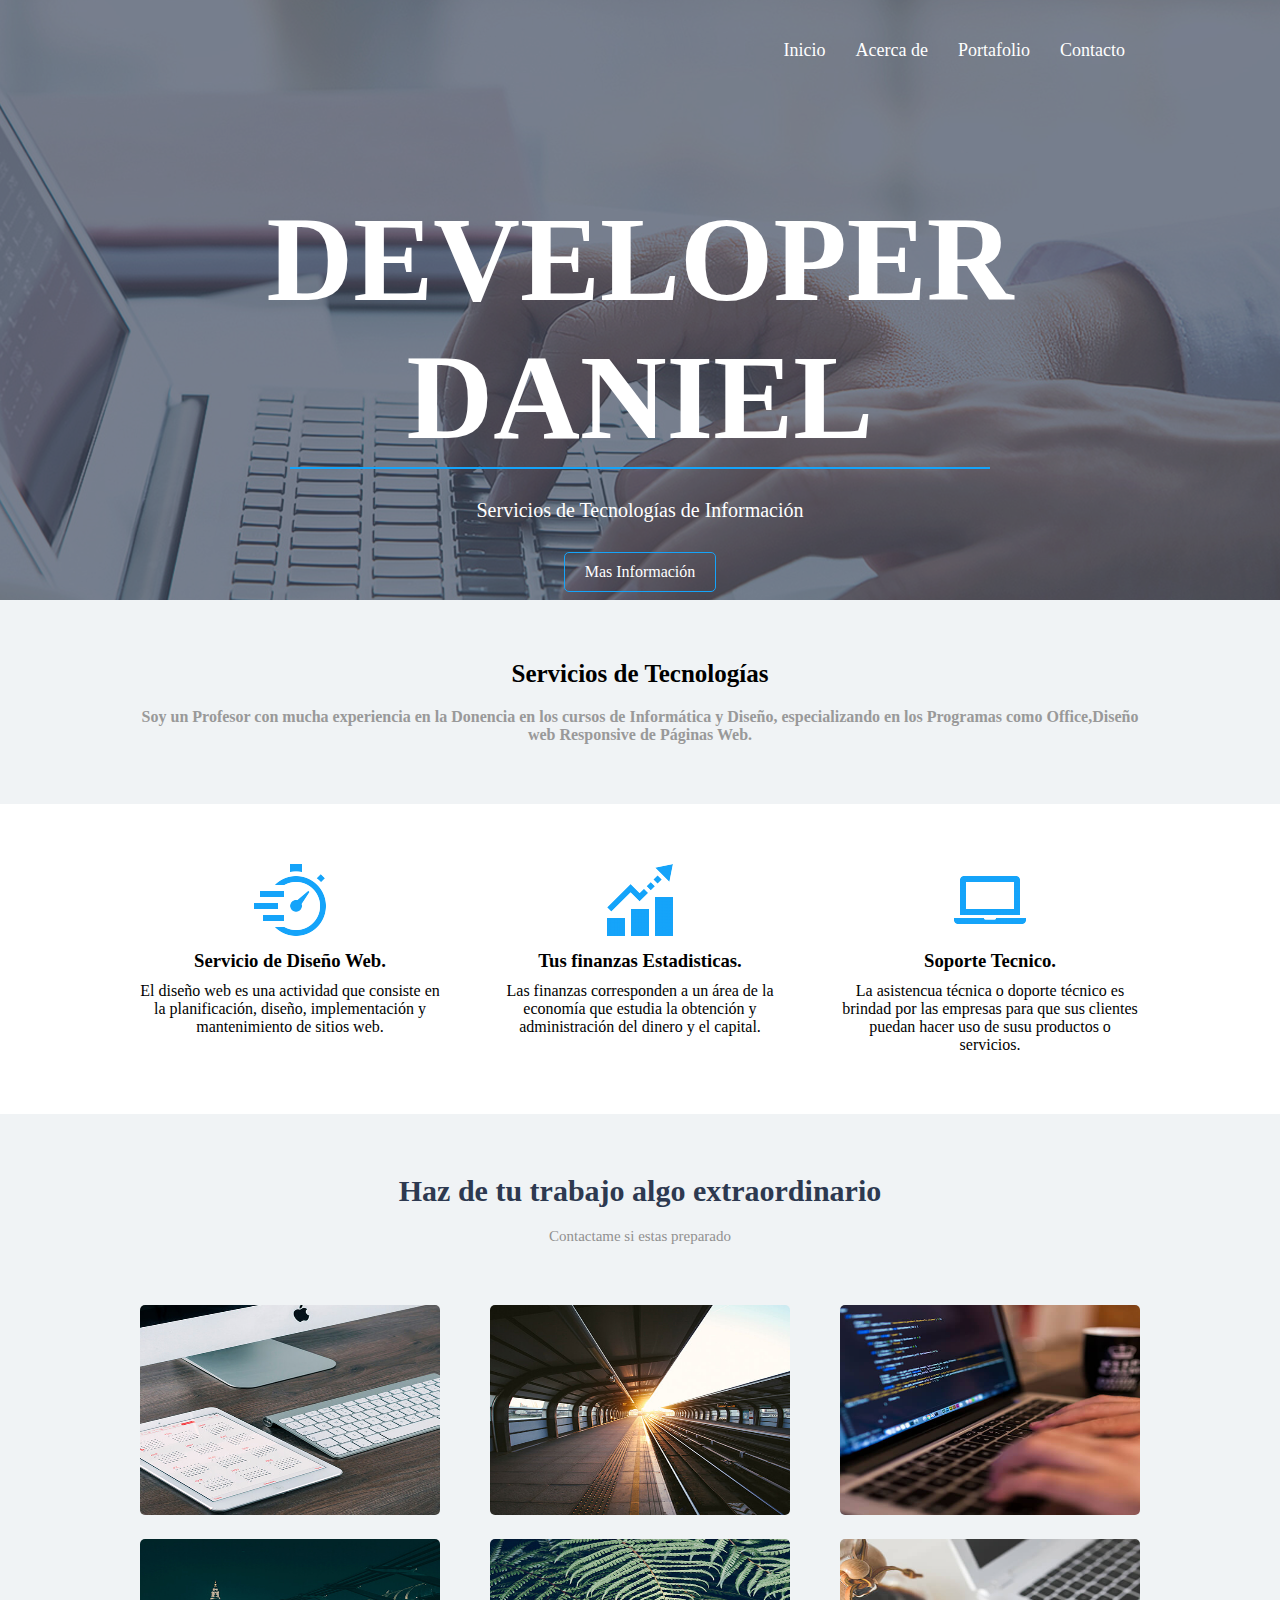
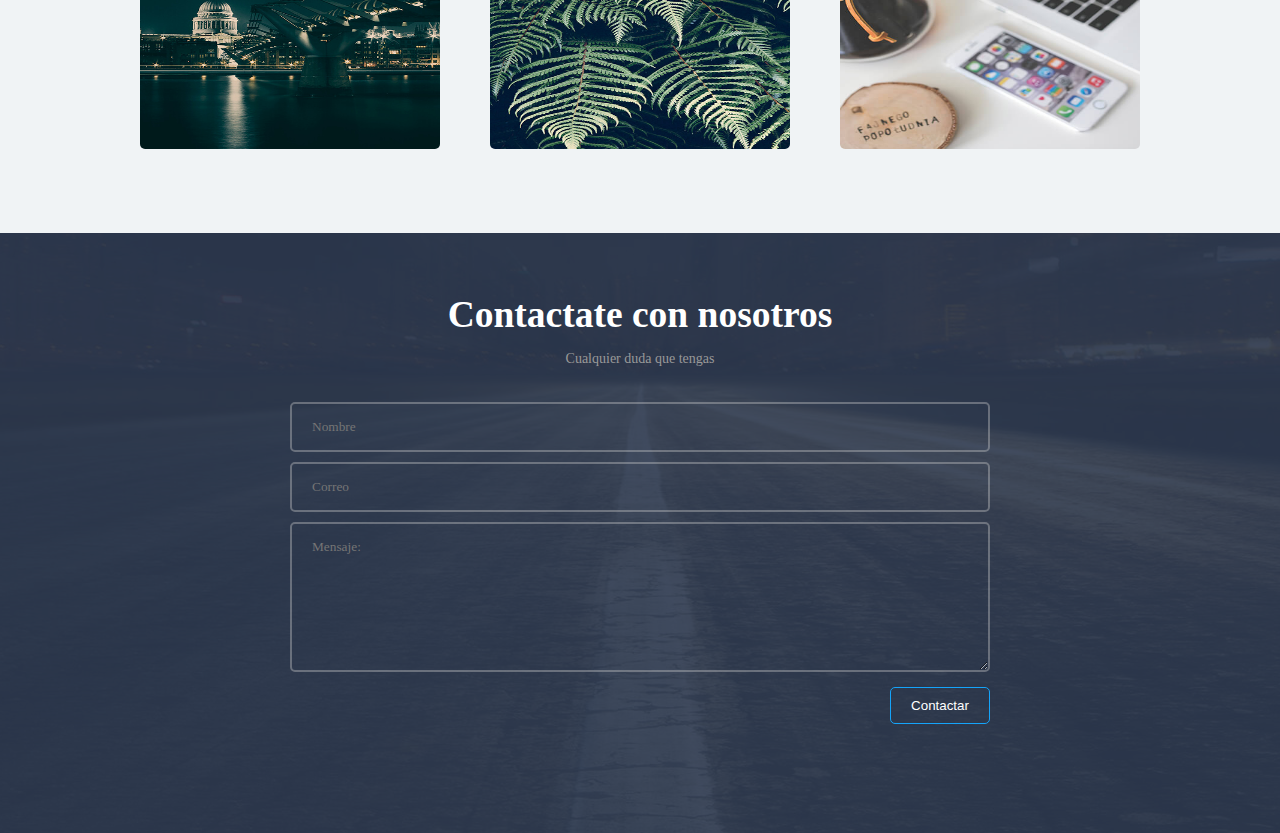
==== index.html @ e659b4f8 "updated" ====
<!DOCTYPE html>
<html lang="en">
<head>
    <meta charset="UTF-8">
    <meta name="viewport" content="width=device-width, initial-scale=1.0">
    <meta http-equiv="X-UA-Compatible" content="ie=edge">
    <title>Camilo Napán | Especialista de Tecnologías</title>
    <link rel="stylesheet" href="css/estilos.css">
</head>
<body>
    <header>
        <div class="contenedor">
            <nav class="menu">
                <a href="">Inicio</a>
                <a href="">Acerca de</a>
                <a href="">Portafolio</a>
                <a href="">Contacto</a>
            </nav>
            <div class="contenido-header">
                <h1 class="titulo-header">DEVELOPER DANIEL</h1>
                <span class="linea-header"></span>
                <h2 class="texto-header">
                Servicios de Tecnologías
                <span class="desaparecer">
                de Información
                </span></h2>
                <a href="" class="action-header">Mas Información</a>
            </div>
        </div>
    </header>
    <main>
        <section class="quienes">
            <div class="contenedor">
                <h3 class="quienes-titulo">Servicios de Tecnologías</h3>
                <p class="quienes-parrafo">
                 Soy un Profesor con mucha experiencia en la Donencia
                 en los cursos de Informática
                 y Diseño, especializando en los Programas como 
                 Office,Diseño web Responsive de Páginas Web.    
            </p>
            </div>
        </section>
        <section class="quehacemos">
            <div class="contenedor">
                <div class="contenido-cajas">
                    <div class="tarjeta">
                        <img src="img/icono1.png" alt=""
                        class="imagen-tarjeta">
                        <div class="contenido-tarjeta">
                            <h3 class="titulo-tarjeta">Servicio de Diseño Web.</h3>
                            <p class="parrafo-tarjeta">
                            El diseño web es una actividad que consiste en la planificación, diseño, implementación y mantenimiento de sitios web.  
                            </p>
                        </div>
                    </div>
                    <div class="tarjeta">
                            <img src="img/icono2.png" alt="" class="imagen-tarjeta">
                            <div class="contenido-tarjeta">
                                <h3 class="titulo-tarjeta">
                                Tus finanzas Estadisticas.</h3>
                                <p class="parrafo-tarjeta">
                                Las finanzas corresponden a un área de la economía que estudia la obtención y administración del dinero y el capital. 
                                </p>
                            </div>
                    </div>
                    <div class="tarjeta">
                            <img src="img/icono3.png" alt="" class="imagen-tarjeta">
                            <div class="contenido-tarjeta">
                                <h3 class="titulo-tarjeta">
                                Soporte Tecnico.</h3>
                                <p class="parrafo-tarjeta">
                                La asistencua técnica o doporte técnico es brindad por las empresas para que sus clientes puedan hacer uso de susu productos o servicios.  
                            </p>
                            </div>
                    </div>
                </div>
            </div>
        </section>
        <section class="portafolio">
            <div class="contenedor">
                <div class="portafolio-textos">
                    <h2>Haz de tu trabajo algo extraordinario</h2>
                    <p>Contactame si estas preparado</p>
                </div>
                <section class="galeria">
                    <div class="fotos">
                        <img src="img/1.jpg" alt="">
                    </div>
                    <div class="fotos">
                        <img src="img/2.jpg" alt="">
                    </div>
                    <div class="fotos">
                        <img src="img/3.jpg" alt="">
                    </div>
                    <div class="fotos">
                        <img src="img/4.jpg" alt="">
                    </div>
                    <div class="fotos">
                        <img src="img/5.jpg" alt="">
                    </div>
                    <div class="fotos">
                        <img src="img/6.jpg" alt="">
                    </div>
                </section>
            </div>
        </section>
    </main>
    <footer>
        <section class="contacto">
            <div class="contenedor">
                <div class="footer-textos">
                    <h2>Contactate con nosotros</h2>
                    <p>Cualquier duda que tengas</p>
                </div>
                <form action="" class="formulario" method="POST">
                    <input type="text" placeholder="Nombre" id="nombre" name="nombre" required value="">
                    <input type="email" placeholder="Correo" id="correo" name="correo" required value="" class="email">
                    <textarea name="mensaje" id="mensaje" placeholder="Mensaje:"></textarea>
                   <div class="derecha">
                    <input class="boton derecha" type="submit" value="Contactar" name="submit"> 
                    </div> 
                </form>
            </div>
        </section>
    </footer>
</body>
</html>
---- css/estilos.css ----
*{
    margin:0; /*establece los márgenes de un elemento especificando entre uno y cuatro valores, donde cada valor es una longitud, un porcentaje o auto*/
    padding:0; /*El área de padding es el espacio entre el contenido */
    box-sizing: border-box; /*es una propiedad CSS para cambiar el modelo de caja por defecto de los navegadores*/
}

body{
    background: #fff; /*color de fondo en la web */
    font-family:'lato'; /*Es el tipo de letra o familia de tipos de letra es el tipo de letra que se aplicará al cuerpo de texto en un navegador*/
    font-size: 16px; /*Es el tamaño de la fuente de letra */
}

.contenedor{
    width: 90%;/*el archo de la pagina web porcentaje que se adapta segun al tamaño del navegador */
    max-width: 1000px; /*Así max-width define el ancho máximo que un elemento puede tener.max-width cambia el tamaño del elemento si el valor de width es mayor
     que el de max-width*/
    overflow: hidden;/*a propiedad CSS overflow: si recortar contenido, dibujar barras de desplazamiento o mostrar el contenido excedente en un elemento a nivel de bloque.*/
    margin: auto; /*La propiedad margin establece los márgenes de un elemento especificando entre uno y cuatro valores, donde cada valor es una longitud, un porcentaje
     o auto.*/
}

header{
    background-image: url('../img/portada.png'); /*La propiedad La imagen se muestra en la zona que ocupan el contenido y el relleno del elemento, justo hasta su borde*/
    height:600px; /* representa la altura la medida*/
    background-repeat: no-repeat; /*La propiedad de CSS background-repeat define como se repiten los fondos del documento. Un fondo de imagen puede ser repetido sobre 
    el eje horizontal, el eje vertical, ambos ejes, o no estar repetido*/
    background-position:center; /*background-position define la posición inicial de la imagen de fondo especificada.*/
    background-attachment: cover;/*La propiedad  si la imagen de fondo establecida en un elemento se mueve o permanece fija cuando se hace scroll en la ventana del 
    navegador.*/
}
header .menu{
    margin:30px 0; /*establece los márgenes de un elemento especificando entre uno y cuatro valores, donde cada valor es una longitud, un porcentaje o auto*/
    display:flex;/*La propiedad CSS flex alterar las dimensiones, Los elementos flexibles pueden ser estirados para utilizar el espacio disponible proporcional.*/
    justify-content: flex-end; /*La propiedad CSS justify-content define cómo el navegador distribuye el espacio entre y alrededor de los items flex, a lo largo
     del eje principal de su contenedor*/
    flex-wrap: wrap; /*La propiedad flex-wrap de CSS especifica si los elementos "hijos" son obligados a permanecer en una misma línea o pueden fluir en varias líneas. */
}
header .menu a:hover{
    text-decoration: underline;
}
header .menu a{
    font-size:18px;
    font-family: 'lato';
    font-weight: 300; /*La propiedad font-weight de CSS especifica el peso o grueso de la letra. Algunos tipos de letra sólo están disponibles en normal y bold .*/
    display: inline-block; /* display : inline. El elemento aparece en línea  */
    padding:10px 0;
    margin:0 15px;
    color:#fff;
    text-decoration: none;/*se usa para establecer el formato de texto a subrayado ( underline ) y suprarrayado ( overline ), tachado ( line-through ) o parpadeo ( blink ).*/
}
header .contenido-header{
    margin:120px 0;
    display: flex; /*La propiedad CSS flex alterar las dimensiones, Los elementos flexibles pueden ser estirados para utilizar el espacio disponible proporcional.*/
    flex-direction: column;/*La propiedad CSS flex-direction especifica cómo colocar los objetos flexibles en el contenedor flexible definiendo el eje principal y la dirección*/
    flex-wrap: wrap; /*La propiedad flex-wrap de CSS especifica si los elementos "hijos" son obligados a permanecer en una misma línea o pueden fluir en varias líneas. */
    justify-content: center;
    align-content: center;
}
header .contenido-header .titulo-header{
    font-size: 120px;
    text-align: center;
    color: #fff;
    text-align: center;
}

header .contenido-header .linea-header{
    width: 700px;
    margin: auto;
    height:2px;
    background: #15a4fa;
    margin-bottom:30px;
    text-align: center;
}

header .contenido-header .texto-header{
    color:#fff;
    font-weight: 300;
    margin-bottom:30px;
    font-size:20px;
    text-align: center;
}

header .contenido-header .action-header{
    display: inline-block;
    margin: auto;
    color: #fff;   
    text-decoration: none;
    border:1px solid #15a4fa;
    padding: 10px 20px;
    border-radius: 5px;
}

header .contenido-header .action-header:hover{
    background: #15a4fa;
    color: #fff;
}

main .quienes{
    background: #f0f3f5;
    padding:60px 0;
}

main .quienes .quienes-titulo{
    color:#000;
    font-size: 25px;
    text-align: center;
    margin-bottom:20px;
}

main .quienes .quienes-parrafo{
    text-align: center;
    color:#999999;
    font-weight: 600;
}

main .quehacemos{
    margin:60px 0;  
}
main .contenido-cajas{
    display: flex; /*La propiedad CSS flex alterar las dimensiones, Los elementos flexibles pueden ser estirados para utilizar el espacio disponible proporcional.*/
    justify-content: space-between;/*La propiedad CSS justify-content define cómo el navegador distribuye el espacio entre y alrededor de los items flex, a lo largo del 
    eje principal de su contenedor.*/
    flex-wrap: wrap;
}

main .quehacemos .contenido-cajas .tarjeta{
    width: 30%;
    text-align: center;
}

main .quehacemos .contenido-cajas .tarjeta .contenido-tarjeta .titulo-tarjeta{
    margin:10px 0;   
}

main .portafolio{
    background: #f0f3f5;
    padding: 60px 0;
}

main .portafolio .portafolio-textos{
    text-align: center;
    margin-bottom: 60px;/*CSS (margen-inferior) es la propiedad de un elemento que establece el espacio requerido en la parte inferior de un elemento*/
    color:#2d3950;
    font-size: 20px;
}

main .portafolio .portafolio-textos p{
    color: #909090;
    font-size: 15px;
    margin:20px 0 0 0;
}

main .portafolio .galeria{
    display: flex;
    justify-content: space-between;
    flex-wrap: wrap; /*La propiedad flex-wrap de CSS especifica si los elementos "hijos" son obligados a permanecer en una misma línea o pueden fluir en varias líneas. */
}

main .portafolio .galeria .fotos{
    width: 30%;
    margin-bottom:20px;
}

main .portafolio .galeria .fotos img{
    width: 100%;
    height:210px;
    border-radius: 5px;
}
main .portafolio .galeria .fotos img:hover{
    opacity:.6;
    cursor: pointer;
}

footer .contacto{
    height:600px;
    background-image: url(../img/footer.png);
    background-position:center;
    padding:60px 0;
}

footer .footer-textos{
    text-align: center;
    color: #fff;
    font-size:25px;
}

footer .footer-textos p{
    font-size: 14px;
    margin:15px 0 30px 0;
    color: #999999;

}
form{
    display: flex;
    flex-direction: column;
    margin: auto;
    width: 70%;
    
}
footer .contacto  input[type="text"], footer .contacto  input[type="email"],
footer .contacto  textarea{
    width: 100%;
    margin: 5px 0;
    padding: 15px 20px;
    background: none;
    border-radius: 5px;
    color:rgb(204, 204, 204);
    border: 2px solid rgba(204, 204, 204, 0.383);
    font-family: 'lato';
    font-weight: 300;
}
footer .contacto  textarea{
    height:150px;
    max-height: 150px;
    max-width: 100%;
    min-width: 100%;
    min-height: 150px;
}
.derecha{
   display: flex;
   justify-content: flex-end;
}
footer .contacto  input[type="submit"]{
    display:block;
    width: 100px;
    margin:10px 0;
    padding: 10px 15px;
    background: none;
    border:1px solid #15a4fa;
    border-radius: 5px; /*La propiedad border-radius de CSS3 nos permite redondear los bordes de las cajas.diseño 
    de las cajas que muestran el contenido de una web y para hacer algunas figuras sencilla, como los círculos*/
    color:#fff;
    cursor: pointer; /*te coloca el puntero de mouse es una manito de navegador web*/
    float:right;
}
footer .contacto  input[type="submit"]:hover{
    background: #15a4fa;
    color: #fff;
}

.footer{
    height:200px;
    background: #000;
}
/*medida de moviles horizontales tables verticales : screen pantalla and=y */
@media screen and (max-width:760px){
    header .menu{
        justify-content: center;/*contenido texto centrando uniforme*/
        background: red;/*color de fondo */
    }
    header .contenido-header .texto-header{
       font-size:18px; /*tamaño fuente 18px*/
       background: #2d3950;
    }
    header .contenido-header .texto-header .desaparecer{
        display:none ;/*ocultando el texto none:oculto */
        background: orange;
    }
}
/*moviles verticales en general: motorola,huawei.*/
@media screen and (max-width:630px){
    header .contenido-header .titulo-header{
        font-size:80px;
    }
    header .contenido-header .linea-header{
        width: 400px;
    }
    main .portafolio .galeria .fotos{
        width:49%;
    }
}
/* CELULAR MEDIANOS SMARTH PTHONES*/
@media screen and (max-width: 500px){
    header .contenido-header .titulo-header{
        font-size:40px;
    }
    main .quehacemos .contenido-cajas .tarjeta{
       width: 48%;
    }
    main .contenido-cajas{
        justify-content: center
    }
    main .quehacemos .contenido-cajas .tarjeta{
        margin:20px 0;
    }
}
/* CELULAR PEQUEÑOS SMARTH PTHONES*/
@media screen and (max-width: 350px){
    main .quehacemos .contenido-cajas .tarjeta{
        width: 98%;
    }
    header .contenido-header .texto-header{
        font-size:15px;
    }
}
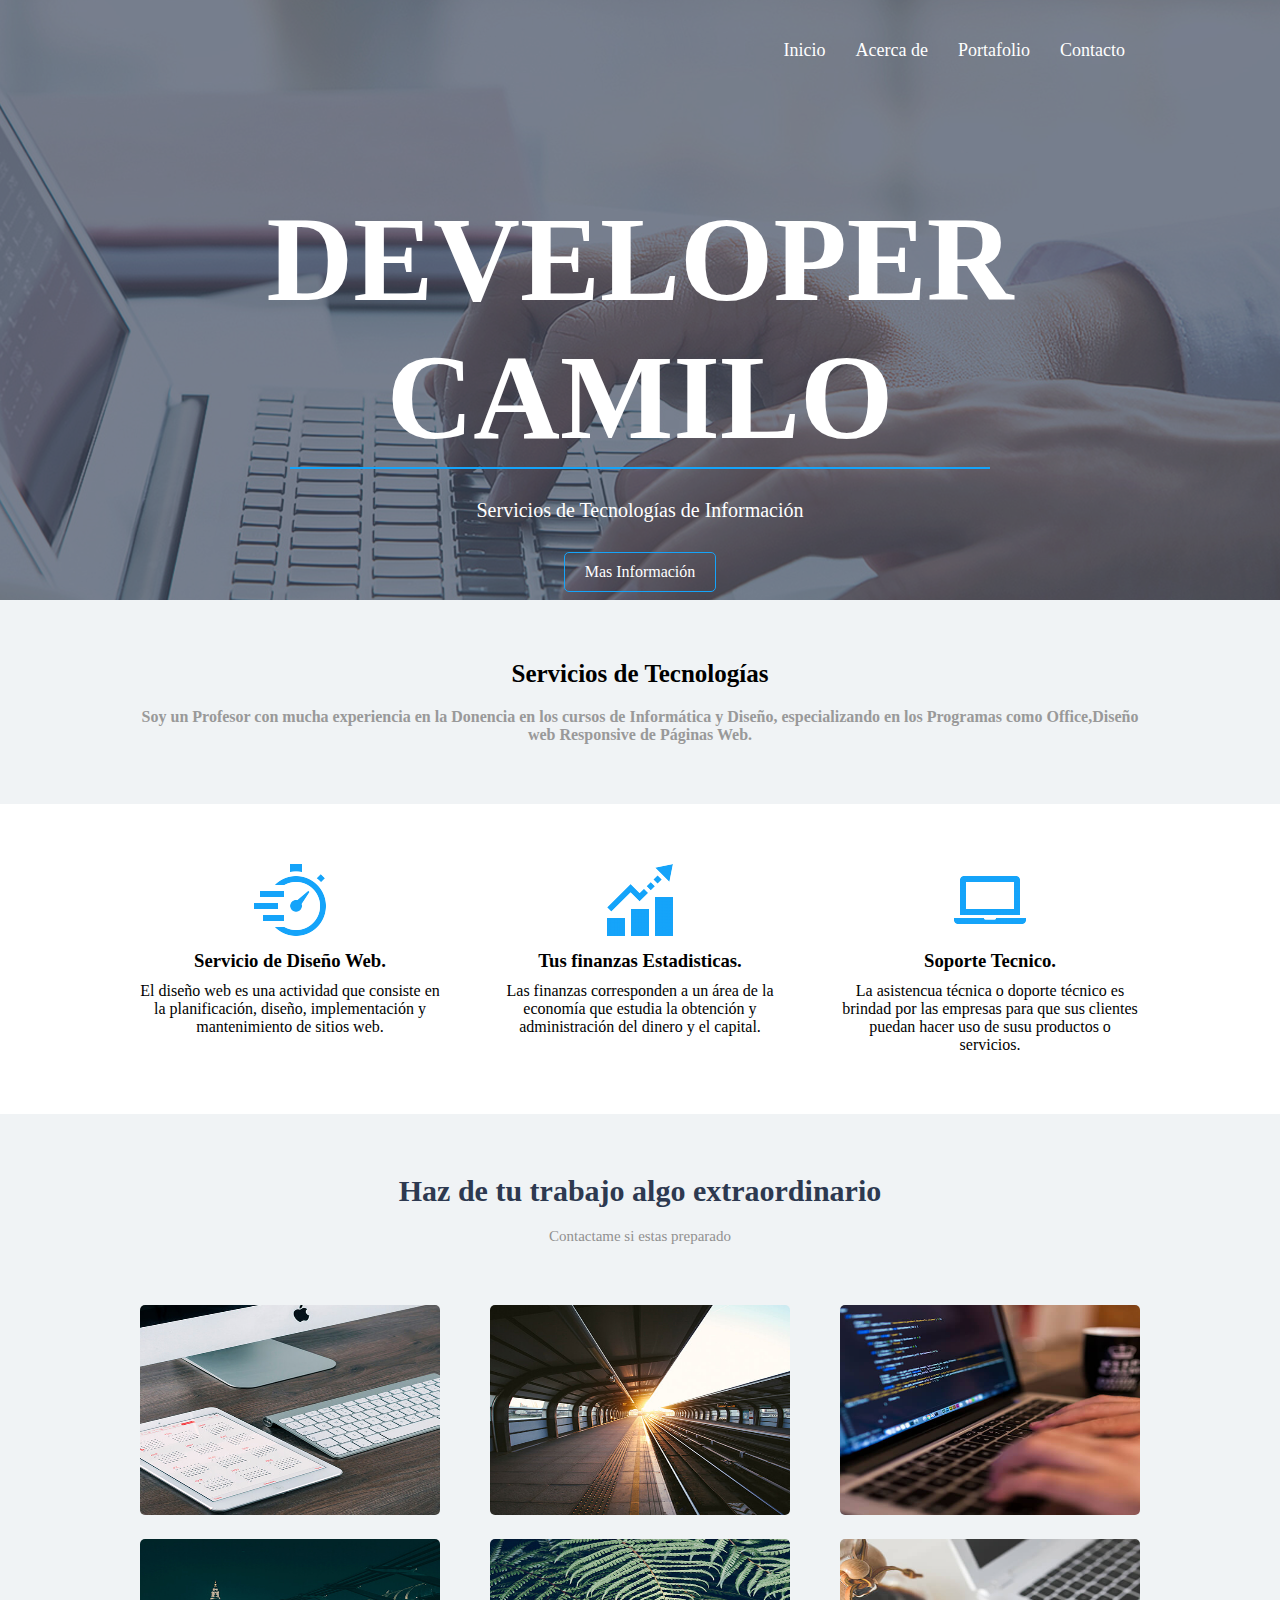
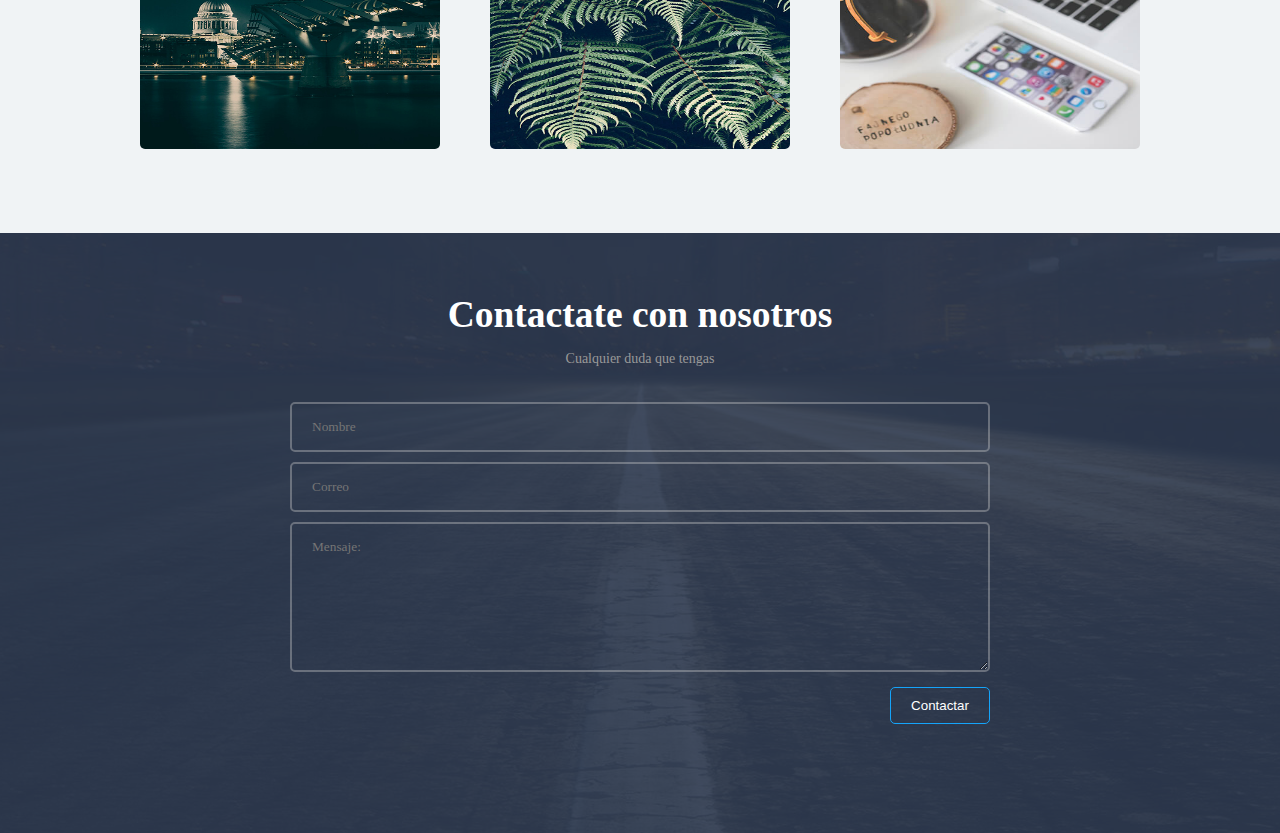
==== commit e6d1c7b1: "updated" ====
--- a/index.html
+++ b/index.html
@@ -8,6 +8,7 @@
     <link rel="stylesheet" href="css/estilos.css">
 </head>
 <body>
+    
     <header>
         <div class="contenedor">
             <nav class="menu">
@@ -17,7 +18,7 @@
                 <a href="">Contacto</a>
             </nav>
             <div class="contenido-header">
-                <h1 class="titulo-header">DEVELOPER DANIEL</h1>
+                <h1 class="titulo-header">DEVELOPER CAMILO</h1>
                 <span class="linea-header"></span>
                 <h2 class="texto-header">
                 Servicios de Tecnologías
